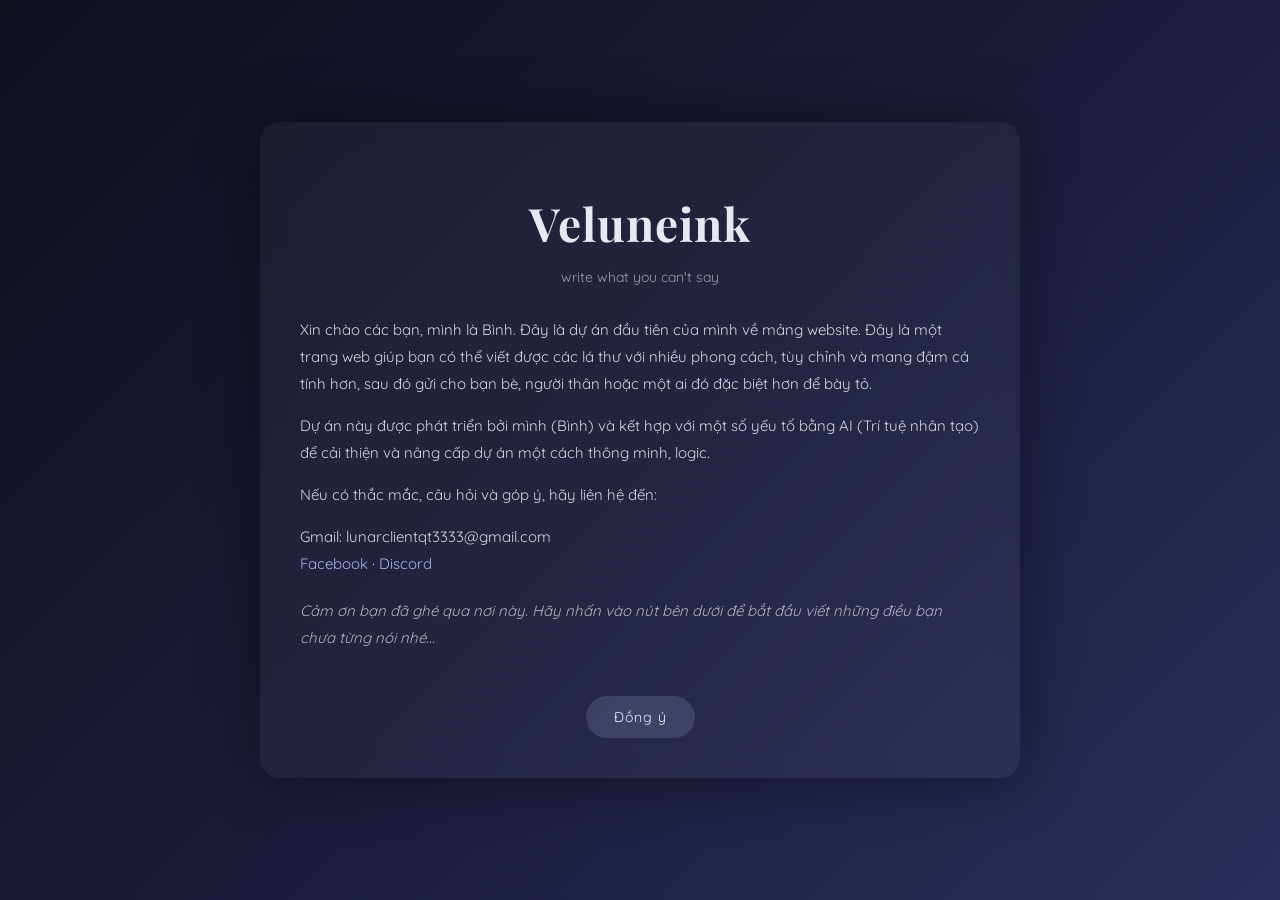
==== index.html @ a6cfccad "abcd" ====
<!DOCTYPE html>
<html lang="vi">
<head>
  <meta charset="UTF-8">
  <title>Veluneink</title>

  <!-- Font mộng mơ -->
  <link href="https://fonts.googleapis.com/css2?family=Playfair+Display&family=Quicksand:wght@300;400&display=swap" rel="stylesheet">

  <link rel="stylesheet" href="style.css">
</head>
<body>

<div class="container fade-in">
  <h1>Veluneink</h1>
  <p class="subtitle">write what you can't say</p>

  <div class="message">
    <p>
      Xin chào các bạn, mình là Bình. Đây là dự án đầu tiên của mình về mảng website.
      Đây là một trang web giúp bạn có thể viết được các lá thư với nhiều phong cách,
      tùy chỉnh và mang đậm cá tính hơn, sau đó gửi cho bạn bè, người thân hoặc một ai đó
      đặc biệt hơn để bày tỏ.
    </p>

    <p>
      Dự án này được phát triển bởi mình (Bình) và kết hợp với một số yếu tố bằng AI
      (Trí tuệ nhân tạo) để cải thiện và nâng cấp dự án một cách thông minh, logic.
    </p>

    <p>
      Nếu có thắc mắc, câu hỏi và góp ý, hãy liên hệ đến:
    </p>

    <p class="contact">
      Gmail: lunarclientqt3333@gmail.com <br>
      <a href="https://www.facebook.com/anbinhdeptraiso1thegioi" target="_blank">Facebook</a> ·
      <a href="https://discord.gg/CaEAJc2VF8" target="_blank">Discord</a>
    </p>

    <p class="ending">
      Cảm ơn bạn đã ghé qua nơi này.  
      Hãy nhấn vào nút bên dưới để bắt đầu viết những điều bạn chưa từng nói nhé...
    </p>
  </div>

  <a href="writing/writing.html" class="btn">Đồng ý</a>
</div>

</body>
</html>
---- style.css ----
body {
  margin: 0;
  font-family: 'Quicksand', sans-serif;
  background: linear-gradient(135deg, #0f1020, #1b1c3a, #2a2d5a);
  color: #e8e8f0;
  height: 100vh;
  display: flex;
  justify-content: center;
  align-items: center;
}

.container {
  max-width: 680px;
  padding: 40px;
  text-align: center;

  background: rgba(255, 255, 255, 0.04);
  backdrop-filter: blur(12px);
  border-radius: 20px;

  box-shadow: 0 0 60px rgba(0, 0, 0, 0.4);
}

h1 {
  font-family: 'Playfair Display', serif;
  font-size: 46px;
  margin-bottom: 5px;
  letter-spacing: 1px;
}

.subtitle {
  font-size: 14px;
  opacity: 0.6;
  margin-bottom: 30px;
}

.message {
  text-align: left;
  line-height: 1.8;
  font-size: 15px;
  opacity: 0.9;
}

.message p {
  margin-bottom: 15px;
}

.contact a {
  color: #b8c0ff;
  text-decoration: none;
}

.contact a:hover {
  text-decoration: underline;
}

.ending {
  margin-top: 20px;
  font-style: italic;
  opacity: 0.8;
}

.btn {
  display: inline-block;
  margin-top: 30px;
  padding: 12px 28px;

  border-radius: 999px;
  background: rgba(200, 210, 255, 0.15);
  color: #eaeaff;

  text-decoration: none;
  font-size: 14px;
  letter-spacing: 1px;

  transition: all 0.3s ease;
}

.btn:hover {
  background: rgba(200, 210, 255, 0.3);
  transform: translateY(-2px);
}

.fade-in {
  animation: fade 1.8s ease;
}

@keyframes fade {
  from {
    opacity: 0;
    transform: translateY(20px);
  }
  to {
    opacity: 1;
    transform: translateY(0);
  }
}
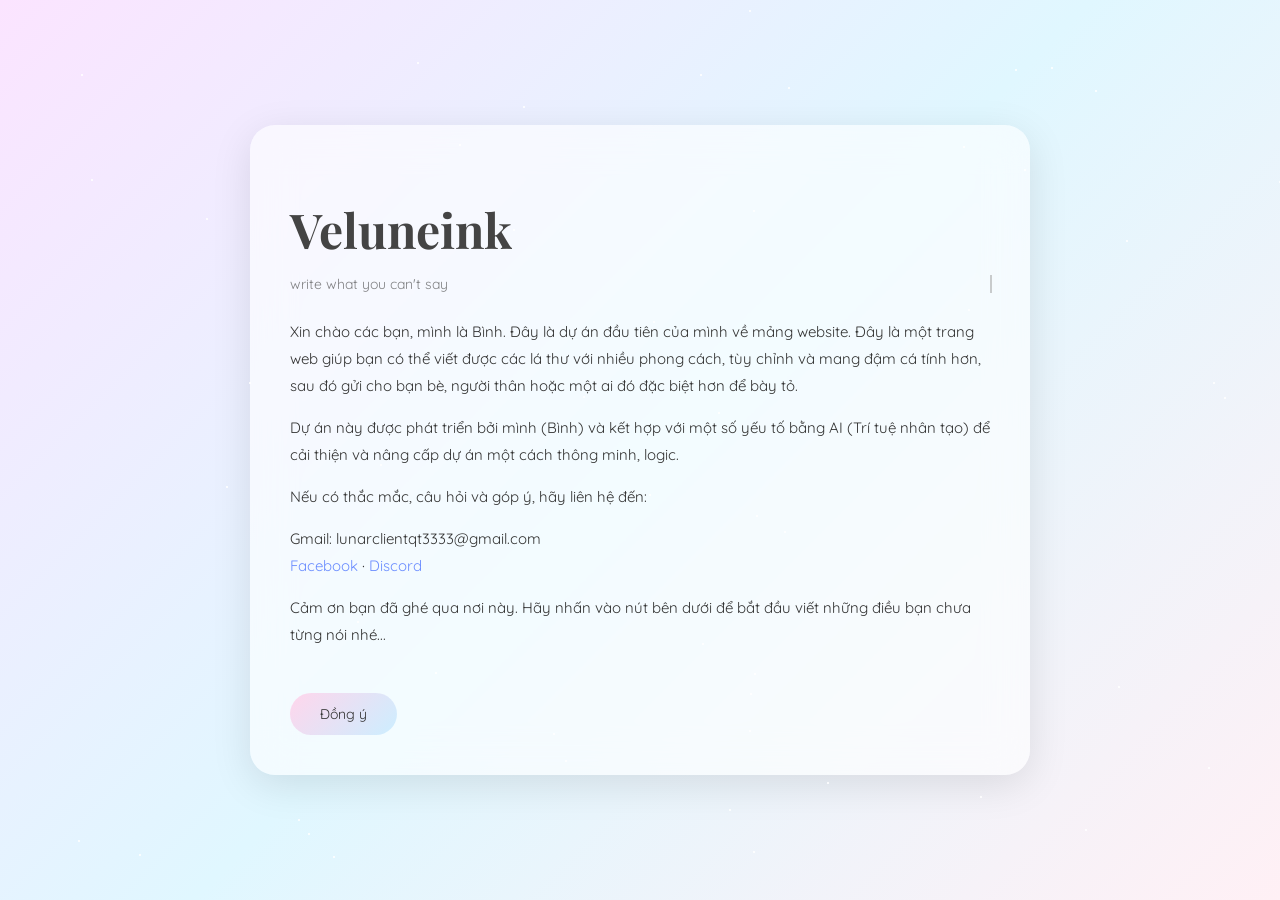
==== commit ac8192a1: "abcd" ====
--- a/index.html
+++ b/index.html
@@ -13,7 +13,7 @@
 
 <div class="container fade-in">
   <h1>Veluneink</h1>
-  <p class="subtitle">write what you can't say</p>
+  <p class="subtitle typing">write what you can't say</p>
 
   <div class="message">
     <p>
@@ -47,5 +47,8 @@
   <a href="writing/writing.html" class="btn">Đồng ý</a>
 </div>
 
+<div class="stars"></div>
+<script src="script.js"></script>
+
 </body>
 </html>
--- a/style.css
+++ b/style.css
@@ -1,52 +1,105 @@
 body {
   margin: 0;
   font-family: 'Quicksand', sans-serif;
-  background: linear-gradient(135deg, #0f1020, #1b1c3a, #2a2d5a);
-  color: #e8e8f0;
+
+  /* 🌸 màu mới */
+  background: linear-gradient(
+    135deg,
+    #fbe4ff,
+    #e0f7ff,
+    #fff0f5
+  );
+
+  color: #333;
   height: 100vh;
   display: flex;
   justify-content: center;
   align-items: center;
+  overflow: hidden;
 }
 
+/* 🌠 SAO BAY */
+.stars {
+  position: fixed;
+  width: 100%;
+  height: 100%;
+  pointer-events: none;
+}
+
+.star {
+  position: absolute;
+  width: 2px;
+  height: 2px;
+  background: white;
+  opacity: 0.8;
+  animation: moveStar linear infinite;
+}
+
+@keyframes moveStar {
+  from {
+    transform: translateY(0);
+  }
+  to {
+    transform: translateY(100vh);
+  }
+}
+
+/* 🌫 container */
 .container {
-  max-width: 680px;
+  position: relative;
+  max-width: 700px;
   padding: 40px;
-  text-align: center;
 
-  background: rgba(255, 255, 255, 0.04);
-  backdrop-filter: blur(12px);
-  border-radius: 20px;
+  background: rgba(255,255,255,0.6);
+  backdrop-filter: blur(20px);
 
-  box-shadow: 0 0 60px rgba(0, 0, 0, 0.4);
+  border-radius: 25px;
+
+  box-shadow: 0 10px 40px rgba(0,0,0,0.1);
 }
 
 h1 {
   font-family: 'Playfair Display', serif;
-  font-size: 46px;
+  font-size: 48px;
   margin-bottom: 5px;
-  letter-spacing: 1px;
+  color: #444;
 }
 
 .subtitle {
   font-size: 14px;
   opacity: 0.6;
-  margin-bottom: 30px;
+  margin-bottom: 25px;
+}
+
+/* ✍️ chữ chạy */
+.typing {
+  overflow: hidden;
+  white-space: nowrap;
+  border-right: 2px solid #aaa;
+  width: 0;
+  animation: typing 3s steps(30, end) forwards, blink 1s infinite;
+}
+
+@keyframes typing {
+  to {
+    width: 100%;
+  }
+}
+
+@keyframes blink {
+  50% {
+    border-color: transparent;
+  }
 }
 
 .message {
   text-align: left;
   line-height: 1.8;
   font-size: 15px;
-  opacity: 0.9;
-}
-
-.message p {
-  margin-bottom: 15px;
 }
 
 .contact a {
-  color: #b8c0ff;
+  color: #6a8cff;
   text-decoration: none;
 }
 
@@ -54,41 +107,36 @@
   text-decoration: underline;
 }
 
-.ending {
-  margin-top: 20px;
-  font-style: italic;
-  opacity: 0.8;
-}
-
 .btn {
   display: inline-block;
   margin-top: 30px;
-  padding: 12px 28px;
+  padding: 12px 30px;
 
   border-radius: 999px;
-  background: rgba(200, 210, 255, 0.15);
-  color: #eaeaff;
+
+  background: linear-gradient(135deg, #ffd6ec, #cceeff);
+  color: #333;
 
   text-decoration: none;
   font-size: 14px;
-  letter-spacing: 1px;
 
   transition: all 0.3s ease;
 }
 
 .btn:hover {
-  background: rgba(200, 210, 255, 0.3);
-  transform: translateY(-2px);
+  transform: translateY(-3px) scale(1.05);
+  box-shadow: 0 10px 25px rgba(0,0,0,0.15);
 }
 
+/* fade */
 .fade-in {
-  animation: fade 1.8s ease;
+  animation: fade 1.5s ease;
 }
 
 @keyframes fade {
   from {
     opacity: 0;
-    transform: translateY(20px);
+    transform: translateY(15px);
   }
   to {
     opacity: 1;
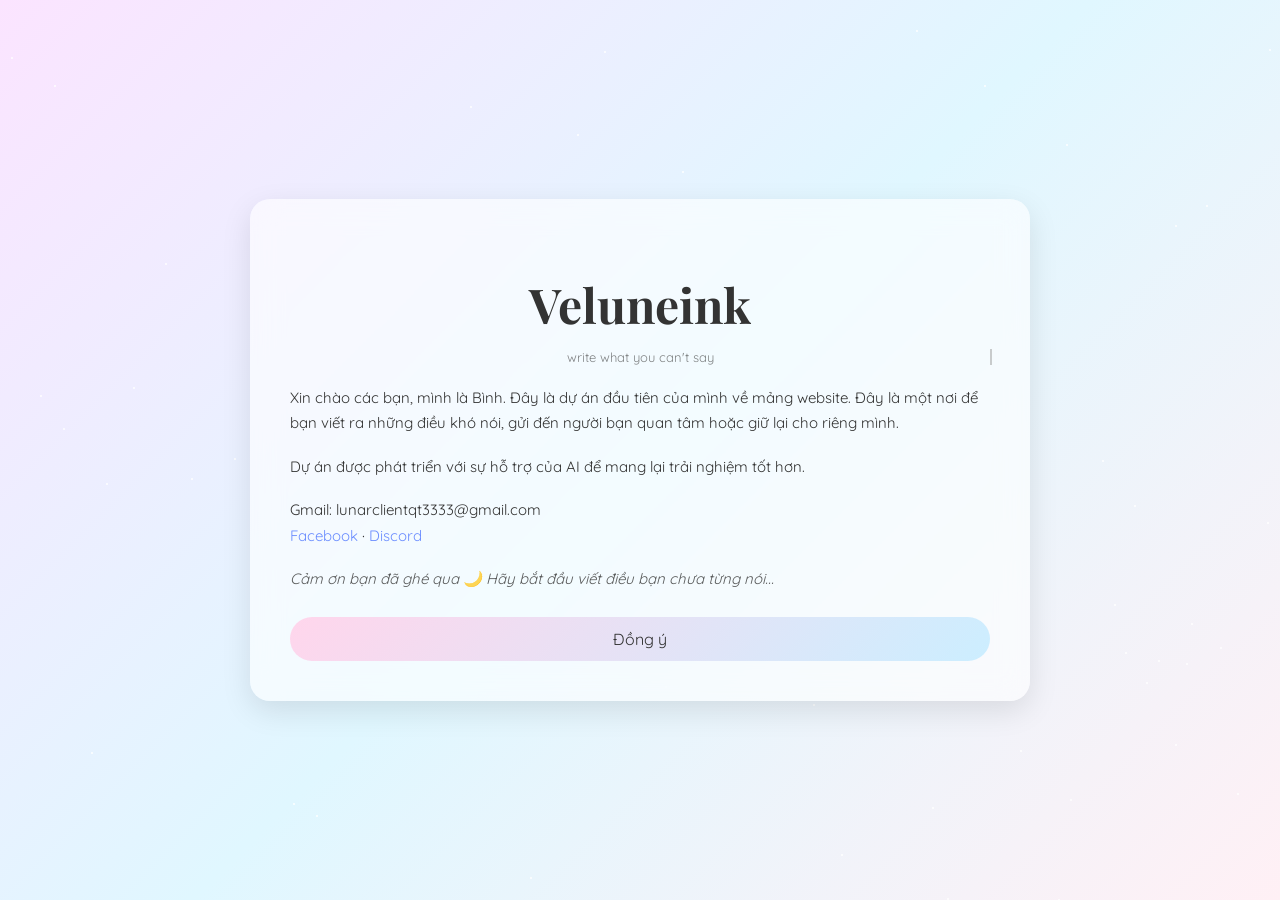
==== commit 5309999a: "abcd" ====
--- a/index.html
+++ b/index.html
@@ -4,12 +4,17 @@
   <meta charset="UTF-8">
   <title>Veluneink</title>
 
-  <!-- Font mộng mơ -->
+  <!-- QUAN TRỌNG cho mobile -->
+  <meta name="viewport" content="width=device-width, initial-scale=1.0">
+
+  <!-- Font mềm -->
   <link href="https://fonts.googleapis.com/css2?family=Playfair+Display&family=Quicksand:wght@300;400&display=swap" rel="stylesheet">
 
   <link rel="stylesheet" href="style.css">
 </head>
 <body>
+
+<div class="stars"></div>
 
 <div class="container fade-in">
   <h1>Veluneink</h1>
@@ -18,18 +23,12 @@
   <div class="message">
     <p>
       Xin chào các bạn, mình là Bình. Đây là dự án đầu tiên của mình về mảng website.
-      Đây là một trang web giúp bạn có thể viết được các lá thư với nhiều phong cách,
-      tùy chỉnh và mang đậm cá tính hơn, sau đó gửi cho bạn bè, người thân hoặc một ai đó
-      đặc biệt hơn để bày tỏ.
+      Đây là một nơi để bạn viết ra những điều khó nói, gửi đến người bạn quan tâm
+      hoặc giữ lại cho riêng mình.
     </p>
 
     <p>
-      Dự án này được phát triển bởi mình (Bình) và kết hợp với một số yếu tố bằng AI
-      (Trí tuệ nhân tạo) để cải thiện và nâng cấp dự án một cách thông minh, logic.
-    </p>
-
-    <p>
-      Nếu có thắc mắc, câu hỏi và góp ý, hãy liên hệ đến:
+      Dự án được phát triển với sự hỗ trợ của AI để mang lại trải nghiệm tốt hơn.
     </p>
 
     <p class="contact">
@@ -39,16 +38,14 @@
     </p>
 
     <p class="ending">
-      Cảm ơn bạn đã ghé qua nơi này.  
-      Hãy nhấn vào nút bên dưới để bắt đầu viết những điều bạn chưa từng nói nhé...
+      Cảm ơn bạn đã ghé qua 🌙  
+      Hãy bắt đầu viết điều bạn chưa từng nói...
     </p>
   </div>
 
   <a href="writing/writing.html" class="btn">Đồng ý</a>
 </div>
 
-<div class="stars"></div>
 <script src="script.js"></script>
-
 </body>
 </html>
--- a/style.css
+++ b/style.css
@@ -2,23 +2,19 @@
   margin: 0;
   font-family: 'Quicksand', sans-serif;
 
-  /* 🌸 màu mới */
-  background: linear-gradient(
-    135deg,
-    #fbe4ff,
-    #e0f7ff,
-    #fff0f5
-  );
+  background: linear-gradient(135deg, #fbe4ff, #e0f7ff, #fff0f5);
 
   color: #333;
-  height: 100vh;
+  min-height: 100vh;
+
   display: flex;
   justify-content: center;
   align-items: center;
+
   overflow: hidden;
 }
 
-/* 🌠 SAO BAY */
+/* 🌠 sao */
 .stars {
   position: fixed;
   width: 100%;
@@ -31,47 +27,47 @@
   width: 2px;
   height: 2px;
   background: white;
-  opacity: 0.8;
+  opacity: 0.7;
   animation: moveStar linear infinite;
 }
 
 @keyframes moveStar {
-  from {
-    transform: translateY(0);
-  }
-  to {
-    transform: translateY(100vh);
-  }
+  from { transform: translateY(0); }
+  to { transform: translateY(100vh); }
 }
 
-/* 🌫 container */
+/* 📱 container mobile-first */
 .container {
-  position: relative;
-  max-width: 700px;
-  padding: 40px;
+  width: 90%;
+  max-width: 500px;
+
+  padding: 25px;
 
   background: rgba(255,255,255,0.6);
-  backdrop-filter: blur(20px);
+  backdrop-filter: blur(15px);
 
-  border-radius: 25px;
+  border-radius: 20px;
 
-  box-shadow: 0 10px 40px rgba(0,0,0,0.1);
+  box-shadow: 0 10px 30px rgba(0,0,0,0.1);
 }
 
+/* 🌙 title */
 h1 {
   font-family: 'Playfair Display', serif;
-  font-size: 48px;
+  font-size: 32px;
   margin-bottom: 5px;
-  color: #444;
+  text-align: center;
 }
 
+/* subtitle */
 .subtitle {
-  font-size: 14px;
+  font-size: 13px;
   opacity: 0.6;
-  margin-bottom: 25px;
+  text-align: center;
+  margin-bottom: 20px;
 }
 
-/* ✍️ chữ chạy */
+/* ✍️ typing */
 .typing {
   overflow: hidden;
   white-space: nowrap;
@@ -81,23 +77,24 @@
 }
 
 @keyframes typing {
-  to {
-    width: 100%;
-  }
+  to { width: 100%; }
 }
 
 @keyframes blink {
-  50% {
-    border-color: transparent;
-  }
+  50% { border-color: transparent; }
 }
 
+/* nội dung */
 .message {
-  text-align: left;
-  line-height: 1.8;
   font-size: 15px;
+  line-height: 1.7;
 }
 
+.message p {
+  margin-bottom: 18px;
+}
+
+/* contact */
 .contact a {
   color: #6a8cff;
   text-decoration: none;
@@ -107,25 +104,38 @@
   text-decoration: underline;
 }
 
+/* ending */
+.ending {
+  font-style: italic;
+  opacity: 0.8;
+}
+
+/* 👆 nút mobile */
 .btn {
-  display: inline-block;
-  margin-top: 30px;
-  padding: 12px 30px;
+  display: block;
+  width: 100%;
+
+  margin-top: 25px;
+  padding: 14px;
 
   border-radius: 999px;
 
   background: linear-gradient(135deg, #ffd6ec, #cceeff);
   color: #333;
 
+  text-align: center;
   text-decoration: none;
-  font-size: 14px;
+  font-size: 16px;
 
   transition: all 0.3s ease;
 }
 
 .btn:hover {
-  transform: translateY(-3px) scale(1.05);
-  box-shadow: 0 10px 25px rgba(0,0,0,0.15);
+  transform: translateY(-2px);
+}
+
+.btn:active {
+  transform: scale(0.96);
 }
 
 /* fade */
@@ -142,4 +152,21 @@
     opacity: 1;
     transform: translateY(0);
   }
+}
+
+/* 💻 PC nâng cấp */
+@media (min-width: 768px) {
+  .container {
+    max-width: 700px;
+    padding: 40px;
+  }
+
+  h1 {
+    font-size: 48px;
+  }
+
+  .btn {
+    width: auto;
+    padding: 12px 30px;
+  }
 }
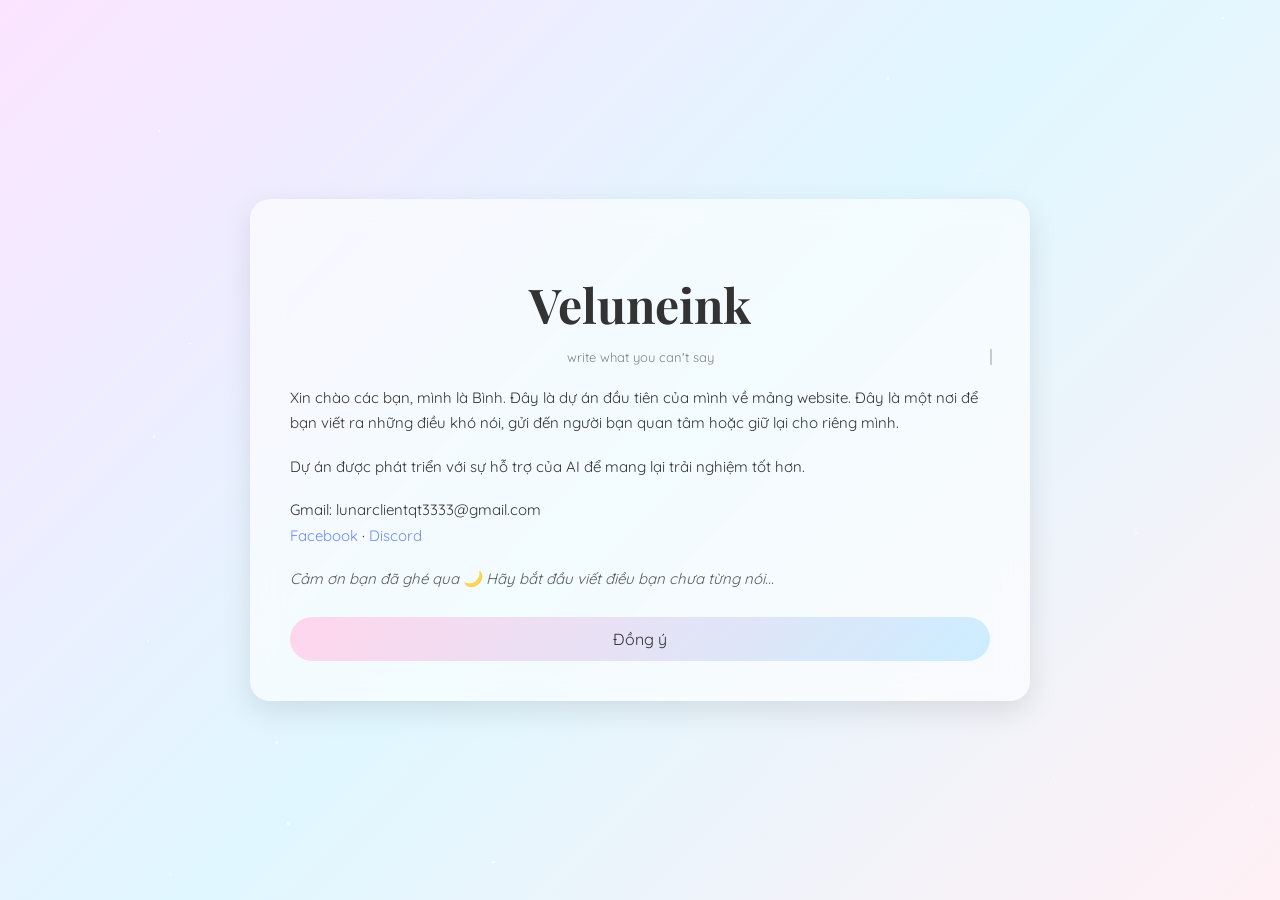
==== commit d86fb36e: "abcd" ====
--- a/index.html
+++ b/index.html
@@ -4,10 +4,8 @@
   <meta charset="UTF-8">
   <title>Veluneink</title>
 
-  <!-- QUAN TRỌNG cho mobile -->
   <meta name="viewport" content="width=device-width, initial-scale=1.0">
 
-  <!-- Font mềm -->
   <link href="https://fonts.googleapis.com/css2?family=Playfair+Display&family=Quicksand:wght@300;400&display=swap" rel="stylesheet">
 
   <link rel="stylesheet" href="style.css">
--- a/style.css
+++ b/style.css
@@ -28,12 +28,20 @@
   height: 2px;
   background: white;
   opacity: 0.7;
-  animation: moveStar linear infinite;
+  animation: moveStar linear infinite,
+  twinkle 2s ease-in-out infinite;
 }
 
 @keyframes moveStar {
   from { transform: translateY(0); }
   to { transform: translateY(100vh); }
+}
+
+/* nhấp nháy */
+@keyframes twinkle {
+  0%   { opacity: 0.2; }
+  50%  { opacity: 1; }
+  100% { opacity: 0.2; }
 }
 
 /* 📱 container mobile-first */
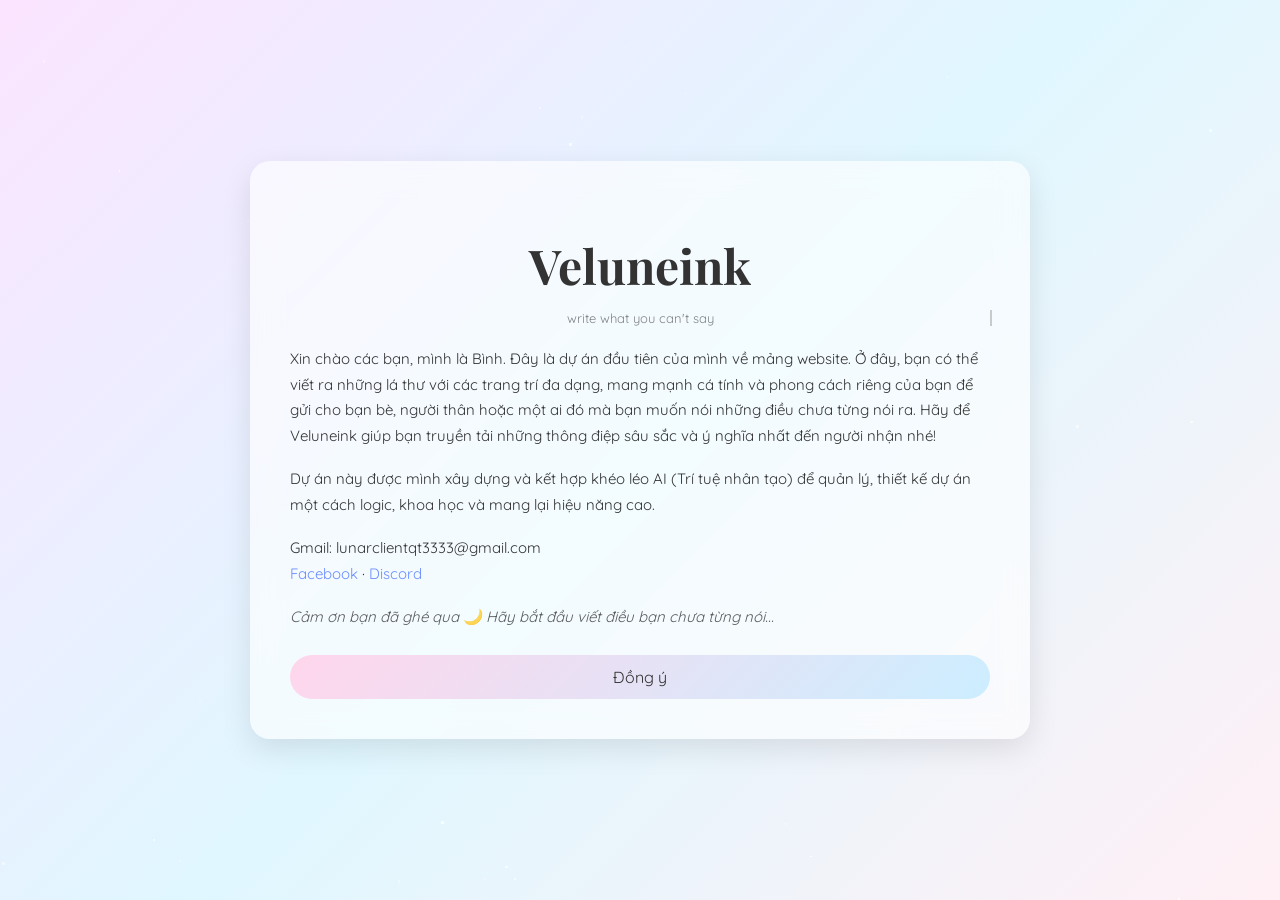
==== commit 0eb5b410: "abcd" ====
--- a/index.html
+++ b/index.html
@@ -21,12 +21,12 @@
   <div class="message">
     <p>
       Xin chào các bạn, mình là Bình. Đây là dự án đầu tiên của mình về mảng website.
-      Đây là một nơi để bạn viết ra những điều khó nói, gửi đến người bạn quan tâm
-      hoặc giữ lại cho riêng mình.
+      Ở đây, bạn có thể viết ra những lá thư với các trang trí đa dạng, mang mạnh cá tính và phong cách riêng của bạn để gửi cho
+      bạn bè, người thân hoặc một ai đó mà bạn muốn nói những điều chưa từng nói ra. Hãy để Veluneink giúp bạn truyền tải những thông điệp sâu sắc và ý nghĩa nhất đến người nhận nhé!
     </p>
 
     <p>
-      Dự án được phát triển với sự hỗ trợ của AI để mang lại trải nghiệm tốt hơn.
+      Dự án này được mình xây dựng và kết hợp khéo léo AI (Trí tuệ nhân tạo) để quản lý, thiết kế dự án một cách logic, khoa học và mang lại hiệu năng cao.
     </p>
 
     <p class="contact">
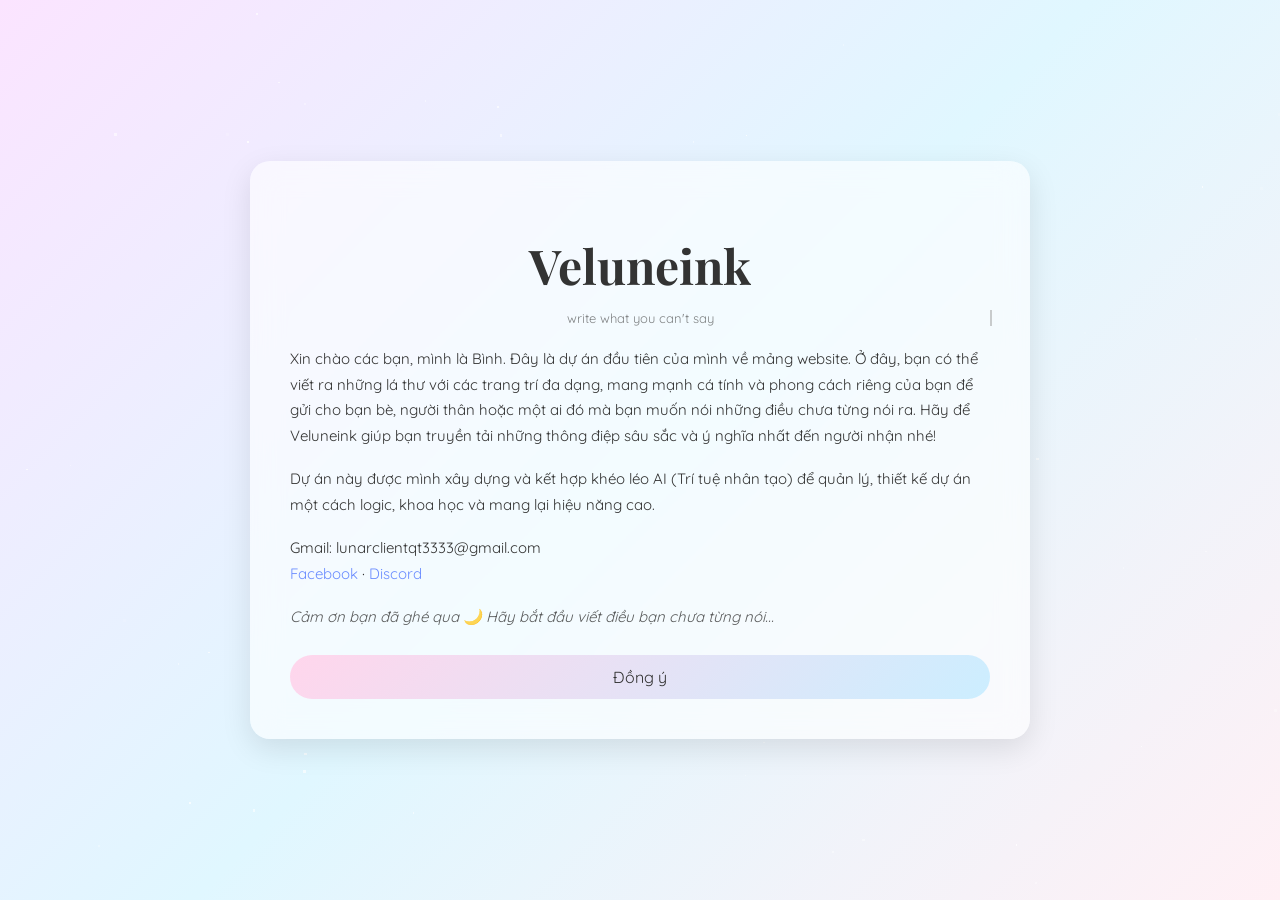
==== commit 7e7421c6: "abcd" ====
--- a/index.html
+++ b/index.html
@@ -32,7 +32,7 @@
     <p class="contact">
       Gmail: lunarclientqt3333@gmail.com <br>
       <a href="https://www.facebook.com/anbinhdeptraiso1thegioi" target="_blank">Facebook</a> ·
-      <a href="https://discord.gg/CaEAJc2VF8" target="_blank">Discord</a>
+      <a href="https://discord.gg/HGDXpcwmGu" target="_blank">Discord</a>
     </p>
 
     <p class="ending">
--- a/style.css
+++ b/style.css
@@ -10,8 +10,6 @@
   display: flex;
   justify-content: center;
   align-items: center;
-
-  overflow: hidden;
 }
 
 /* 🌠 sao */
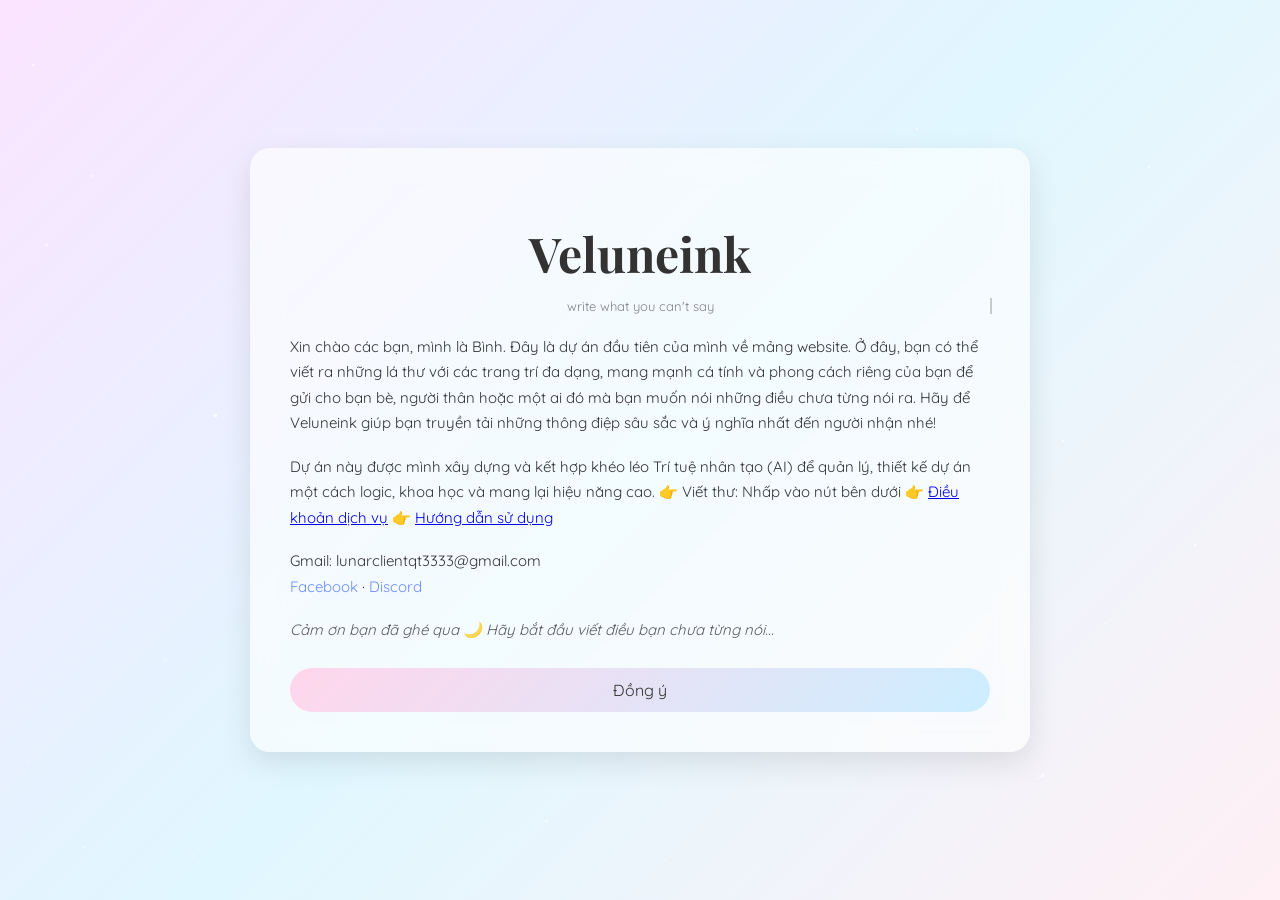
==== commit d9717219: "abcd" ====
--- a/index.html
+++ b/index.html
@@ -26,7 +26,10 @@
     </p>
 
     <p>
-      Dự án này được mình xây dựng và kết hợp khéo léo AI (Trí tuệ nhân tạo) để quản lý, thiết kế dự án một cách logic, khoa học và mang lại hiệu năng cao.
+      Dự án này được mình xây dựng và kết hợp khéo léo Trí tuệ nhân tạo (AI) để quản lý, thiết kế dự án một cách logic, khoa học và mang lại hiệu năng cao.
+      👉 Viết thư: Nhấp vào nút bên dưới
+      👉 <a href="tos/tos.html" target="_blank">Điều khoản dịch vụ</a>
+      👉 <a href="helping/helping.html" target="_blank">Hướng dẫn sử dụng</a>
     </p>
 
     <p class="contact">
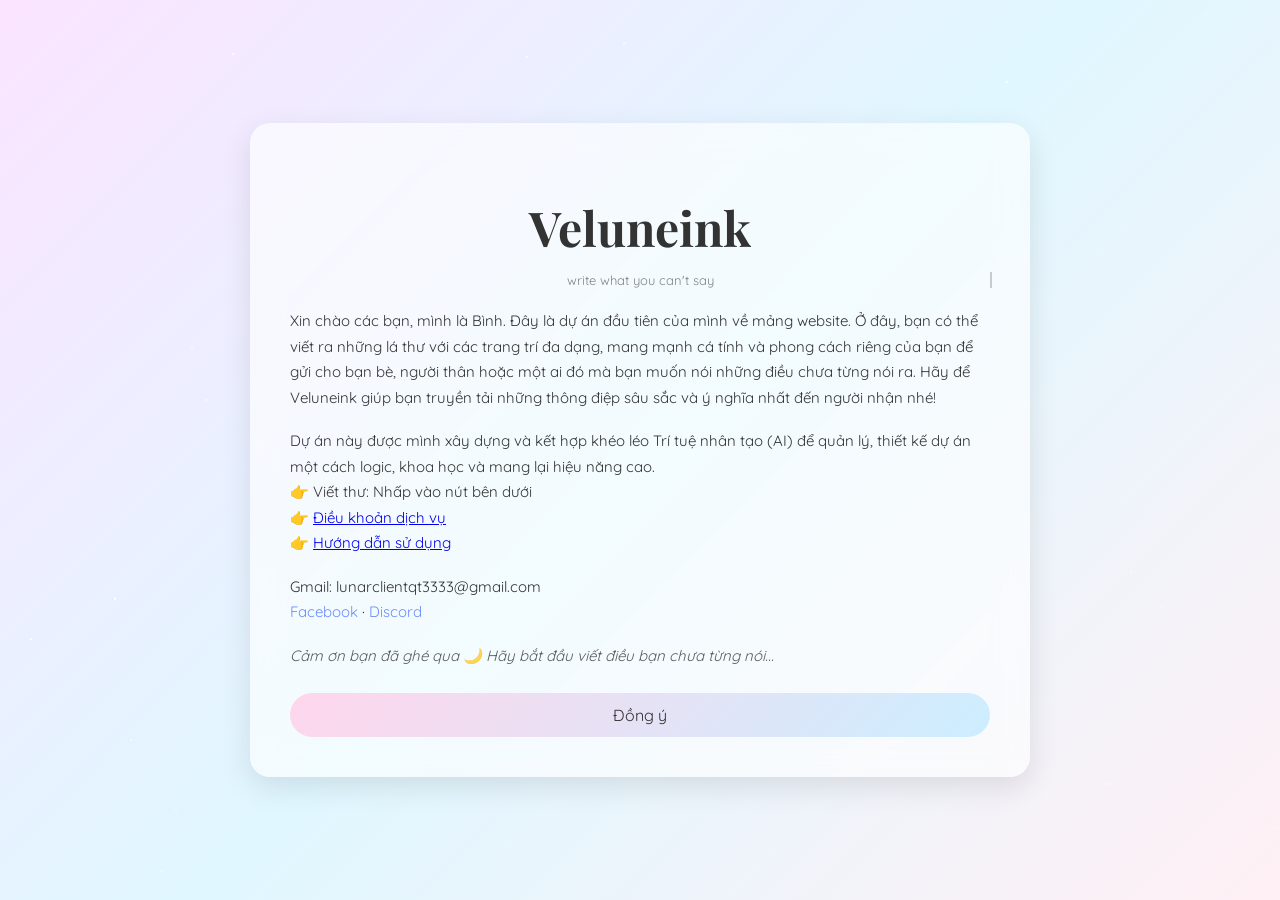
==== commit 030e9b81: "abcd" ====
--- a/index.html
+++ b/index.html
@@ -27,9 +27,9 @@
 
     <p>
       Dự án này được mình xây dựng và kết hợp khéo léo Trí tuệ nhân tạo (AI) để quản lý, thiết kế dự án một cách logic, khoa học và mang lại hiệu năng cao.
-      👉 Viết thư: Nhấp vào nút bên dưới
-      👉 <a href="tos/tos.html" target="_blank">Điều khoản dịch vụ</a>
-      👉 <a href="helping/helping.html" target="_blank">Hướng dẫn sử dụng</a>
+      <br>👉 Viết thư: Nhấp vào nút bên dưới
+      <br>👉 <a href="tos/tos.html" target="_blank">Điều khoản dịch vụ</a>
+      <br>👉 <a href="helping/helping.html" target="_blank">Hướng dẫn sử dụng</a>
     </p>
 
     <p class="contact">
